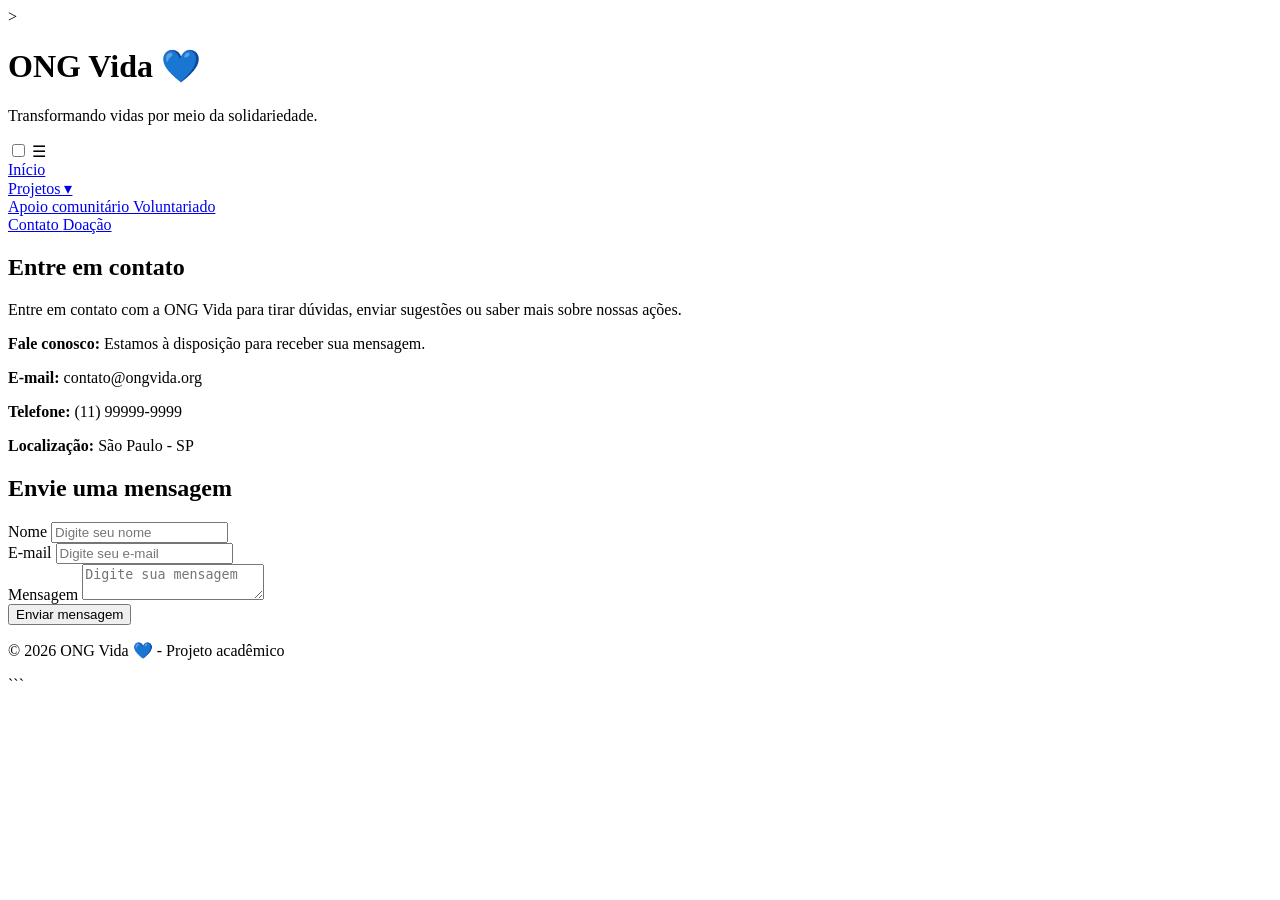
==== Contato.html @ 2d083c19 "feat: adiciona projeto ONG Vida" ====
<!DOCTYPE html>

<html lang="pt-BR">

<head>


<meta charset="UTF-8">

<meta
    name="viewport"
    content="width=device-width, initial-scale=1.0"
>

<meta
    name="description"
    content="Entre em contato com a ONG Vida."
>

<title>Contato - ONG Vida 💙</title>

<link
    rel="stylesheet"
    href="Css/style.css"
>


</head>

<body>


<!-- ==============================
     CABEÇALHO
     ============================== -->

<header>

    <div class="cabecalho">

     
        >

        <div>

            <h1>ONG Vida 💙</h1>

            <p>
                Transformando vidas por meio da solidariedade.
            </p>

        </div>

    </div>


    <!-- ==============================
         MENU
         ============================== -->

    <nav aria-label="Navegação principal">

        <input
            type="checkbox"
            id="menu-toggle"
        >

        <label
            for="menu-toggle"
            class="menu-icon"
        >
            ☰
        </label>


        <div class="menu-links">

            <a href="index.html">
                Início
            </a>


            <div class="dropdown">

                <a href="Projetos.html">
                    Projetos ▾
                </a>


                <div class="dropdown-content">

                    <a href="Projetos.html#apoio">
                        Apoio comunitário
                    </a>

                    <a href="Projetos.html#voluntariado">
                        Voluntariado
                    </a>

                </div>

            </div>


            <a href="Contato.html">
                Contato
            </a>


            <a href="Doacao.html">
                Doação
            </a>

        </div>

    </nav>

</header>



<!-- ==============================
     CONTEÚDO PRINCIPAL
     ============================== -->

<main>


    <section>

        <h2>
            Entre em contato
        </h2>


        <p>
            Entre em contato com a ONG Vida
            para tirar dúvidas, enviar sugestões
            ou saber mais sobre nossas ações.
        </p>


        <div class="alert">

            <strong>
                Fale conosco:
            </strong>

            Estamos à disposição para receber
            sua mensagem.

        </div>


        <p>
            <strong>E-mail:</strong>
            contato@ongvida.org
        </p>


        <p>
            <strong>Telefone:</strong>
            (11) 99999-9999
        </p>


        <p>
            <strong>Localização:</strong>
            São Paulo - SP
        </p>

    </section>



    <!-- ==============================
         FORMULÁRIO
         ============================== -->

    <section>

        <h2>
            Envie uma mensagem
        </h2>


        <form id="form-contato">


            <div>

                <label for="nome">
                    Nome
                </label>

                <input
                    type="text"
                    id="nome"
                    name="nome"
                    placeholder="Digite seu nome"
                    required
                >

            </div>


            <div>

                <label for="email">
                    E-mail
                </label>

                <input
                    type="email"
                    id="email"
                    name="email"
                    placeholder="Digite seu e-mail"
                    required
                >

            </div>


            <div>

                <label for="mensagem">
                    Mensagem
                </label>

                <textarea
                    id="mensagem"
                    name="mensagem"
                    placeholder="Digite sua mensagem"
                    required
                ></textarea>

            </div>


            <button
                type="submit"
                id="btn-enviar"
            >
                Enviar mensagem
            </button>


        </form>

    </section>

</main>



<!-- ==============================
     NOTIFICAÇÃO
     ============================== -->

<div
    id="toast"
    class="toast"
    role="status"
    aria-live="polite"
></div>



<!-- ==============================
     RODAPÉ
     ============================== -->

<footer>

    <p>
        © 2026 ONG Vida 💙 - Projeto acadêmico
    </p>

</footer>



<!-- ==============================
     JAVASCRIPT
     ============================== -->

<script>

    const formulario =
        document.getElementById(
            "form-contato"
        );


    const toast =
        document.getElementById(
            "toast"
        );


    const botaoEnviar =
        document.getElementById(
            "btn-enviar"
        );


    function mostrarToast(mensagem) {

        toast.textContent = mensagem;

        toast.classList.add("mostrar");


        setTimeout(
            function () {

                toast.classList.remove(
                    "mostrar"
                );

            },
            3000
        );

    }


    formulario.addEventListener(
        "submit",
        function (event) {

            event.preventDefault();


            const nome =
                document.getElementById(
                    "nome"
                );


            const email =
                document.getElementById(
                    "email"
                );


            const mensagem =
                document.getElementById(
                    "mensagem"
                );


            /* ==============================
               VALIDAÇÃO DO NOME
               ============================== */

            if (
                nome.value.trim() === ""
            ) {

                mostrarToast(
                    "Digite seu nome."
                );

                nome.focus();

                return;

            }


            /* ==============================
               VALIDAÇÃO DO E-MAIL
               ============================== */

            if (
                email.value.trim() === ""
            ) {

                mostrarToast(
                    "Digite seu e-mail."
                );

                email.focus();

                return;

            }


            if (
                !email.validity.valid
            ) {

                mostrarToast(
                    "Digite um e-mail válido."
                );

                email.focus();

                return;

            }


            /* ==============================
               VALIDAÇÃO DA MENSAGEM
               ============================== */

            if (
                mensagem.value.trim() === ""
            ) {

                mostrarToast(
                    "Digite uma mensagem."
                );

                mensagem.focus();

                return;

            }


            /* ==============================
               SALVAR NO LOCALSTORAGE
               ============================== */

            const dadosMensagem = {

                nome:
                    nome.value.trim(),

                email:
                    email.value.trim(),

                mensagem:
                    mensagem.value.trim(),

                data:
                    new Date().toLocaleString(
                        "pt-BR"
                    )

            };


            let mensagens = [];


            try {

                mensagens =
                    JSON.parse(
                        localStorage.getItem(
                            "ongVidaMensagens"
                        )
                    ) || [];

            } catch (erro) {

                mensagens = [];

            }


            mensagens.push(
                dadosMensagem
            );


            localStorage.setItem(
                "ongVidaMensagens",
                JSON.stringify(
                    mensagens
                )
            );


            /* ==============================
               MENSAGEM DE SUCESSO
               ============================== */

            mostrarToast(
                "Mensagem enviada com sucesso! 💙"
            );


            /* ==============================
               LIMPAR FORMULÁRIO
               ============================== */

            formulario.reset();

        }
    );

</script>
```

</body>

</html>
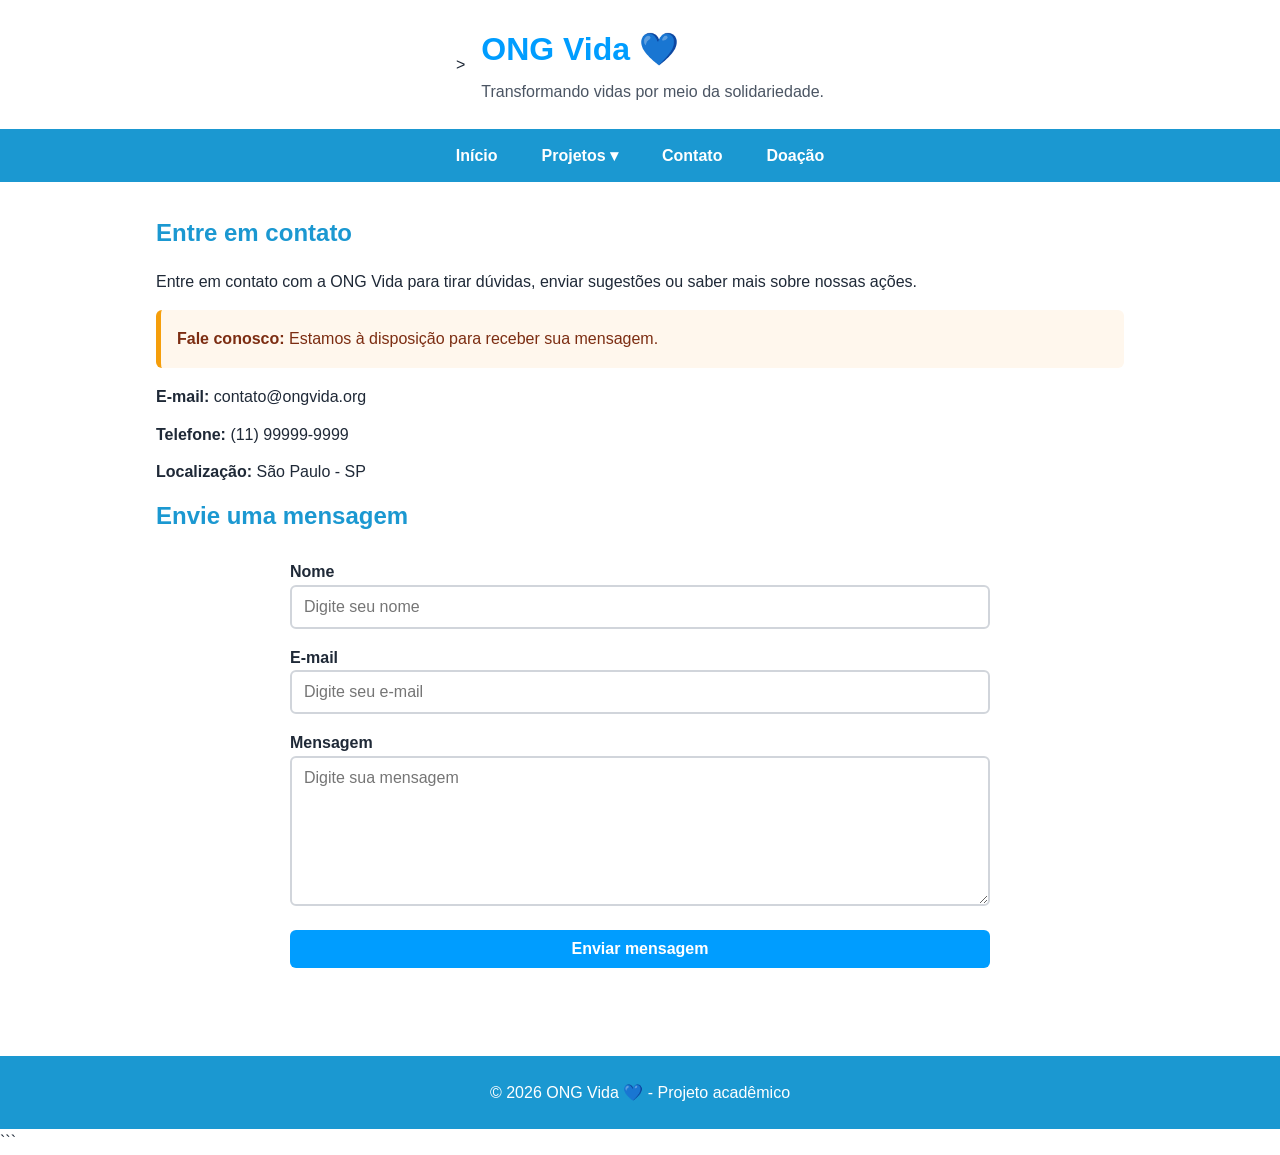
==== commit e77cc1c2: "corrige caminho css" ====
--- a/Contato.html
+++ b/Contato.html
@@ -21,7 +21,7 @@
 
 <link
     rel="stylesheet"
-    href="Css/style.css"
+    href="css/style.css"
 >
 
 
--- a/css/style.css
+++ b/css/style.css
@@ -0,0 +1,1177 @@
+/* ==================================================
+ONG VIDA 💙
+CSS COMPLETO
+================================================== */
+
+/* ==================================================
+
+1. VARIÁVEIS
+   ================================================== */
+
+:root {
+
+
+--cor-primaria: #009DFF;
+--cor-primaria-escura: #1B98D1;
+--cor-secundaria: #2F97DB;
+--cor-destaque: #0666FF;
+
+--cor-texto: #1F2937;
+--cor-texto-secundario: #4B5563;
+
+--cor-fundo: #FFFFFF;
+--cor-fundo-secundario: #F3F4F6;
+
+--cor-sucesso: #16A34A;
+--cor-erro: #DC2626;
+--cor-alerta: #F59E0B;
+
+--fonte-xs: 0.75rem;
+--fonte-sm: 0.875rem;
+--fonte-md: 1rem;
+--fonte-lg: 1.5rem;
+--fonte-xl: 2rem;
+
+--espaco-4: 4px;
+--espaco-8: 8px;
+--espaco-12: 12px;
+--espaco-16: 16px;
+--espaco-24: 24px;
+--espaco-32: 32px;
+
+
+}
+
+/* ==================================================
+2. RESET
+================================================== */
+
+* {
+  margin: 0;
+  padding: 0;
+  box-sizing: border-box;
+  }
+
+html {
+scroll-behavior: smooth;
+}
+
+body {
+min-height: 100vh;
+
+
+font-family: Arial, Helvetica, sans-serif;
+
+font-size: var(--fonte-md);
+line-height: 1.6;
+
+color: var(--cor-texto);
+background-color: var(--cor-fundo);
+
+
+}
+
+/* ==================================================
+3. IMAGENS
+================================================== */
+
+img {
+max-width: 100%;
+height: auto;
+display: block;
+}
+
+/* ==================================================
+4. LINKS
+================================================== */
+
+a {
+color: inherit;
+text-decoration: none;
+}
+
+/* ==================================================
+5. CABEÇALHO
+================================================== */
+
+header {
+width: 100%;
+background-color: var(--cor-fundo);
+}
+
+.cabecalho {
+display: flex;
+
+
+align-items: center;
+justify-content: center;
+
+gap: var(--espaco-16);
+
+max-width: 1000px;
+
+margin: 0 auto;
+
+padding: var(--espaco-24) var(--espaco-16);
+
+
+}
+
+.logo {
+width: 70px;
+height: 70px;
+
+
+object-fit: contain;
+
+
+}
+
+.cabecalho h1 {
+margin-bottom: var(--espaco-4);
+
+
+color: var(--cor-primaria);
+
+font-size: var(--fonte-xl);
+
+
+}
+
+.cabecalho p {
+color: var(--cor-texto-secundario);
+
+
+font-size: var(--fonte-md);
+
+
+}
+
+/* ==================================================
+6. NAVEGAÇÃO
+================================================== */
+
+nav {
+width: 100%;
+
+
+background-color: var(--cor-primaria-escura);
+
+
+}
+
+.menu-links {
+display: flex;
+
+
+align-items: center;
+justify-content: center;
+
+gap: var(--espaco-8);
+
+max-width: 1000px;
+
+margin: 0 auto;
+
+
+}
+
+.menu-links > a,
+.dropdown > a {
+display: block;
+
+
+padding: 14px 18px;
+
+color: white;
+
+font-weight: bold;
+
+transition:
+    background-color 0.2s ease,
+    color 0.2s ease;
+
+
+}
+
+.menu-links > a:hover,
+.dropdown > a:hover {
+background-color: var(--cor-destaque);
+}
+
+.menu-links > a:focus,
+.dropdown > a:focus {
+outline: 3px solid white;
+outline-offset: -3px;
+}
+
+.menu-links > a:active,
+.dropdown > a:active {
+transform: scale(0.98);
+}
+
+/* ==================================================
+7. MENU DROPDOWN
+================================================== */
+
+.dropdown {
+position: relative;
+}
+
+.dropdown-content {
+display: none;
+
+
+position: absolute;
+
+top: 100%;
+left: 0;
+
+min-width: 210px;
+
+background-color: white;
+
+border: 1px solid #E5E7EB;
+
+border-radius: 0 0 8px 8px;
+
+box-shadow:
+    0 5px 15px rgba(0, 0, 0, 0.15);
+
+z-index: 50;
+
+
+}
+
+.dropdown-content a {
+display: block;
+
+
+padding: 12px 16px;
+
+color: var(--cor-texto);
+
+transition:
+    background-color 0.2s ease,
+    color 0.2s ease;
+
+
+}
+
+.dropdown-content a:hover {
+background-color: var(--cor-fundo-secundario);
+
+
+color: var(--cor-destaque);
+
+
+}
+
+.dropdown-content a:focus {
+outline: 3px solid var(--cor-destaque);
+outline-offset: -3px;
+}
+
+.dropdown:hover .dropdown-content,
+.dropdown:focus-within .dropdown-content {
+display: block;
+}
+
+/* ==================================================
+8. MENU HAMBÚRGUER
+================================================== */
+
+#menu-toggle {
+display: none;
+}
+
+.menu-icon {
+display: none;
+
+
+padding: 12px 16px;
+
+color: white;
+
+font-size: 28px;
+
+cursor: pointer;
+
+text-align: center;
+
+
+}
+
+.menu-icon:hover {
+background-color: var(--cor-destaque);
+}
+
+.menu-icon:focus {
+outline: 3px solid white;
+}
+
+/* ==================================================
+9. CONTEÚDO PRINCIPAL
+================================================== */
+
+main {
+width: 100%;
+
+
+max-width: 1000px;
+
+margin: 0 auto;
+
+padding: var(--espaco-32) var(--espaco-16);
+
+
+}
+
+main h2 {
+margin-bottom: var(--espaco-16);
+
+
+color: var(--cor-primaria-escura);
+
+font-size: var(--fonte-lg);
+
+
+}
+
+main p {
+margin-bottom: var(--espaco-12);
+}
+
+/* ==================================================
+10. GRID PRINCIPAL - 12 COLUNAS
+================================================== */
+
+.secao-principal {
+display: grid;
+
+
+grid-template-columns: repeat(12, 1fr);
+
+gap: var(--espaco-32);
+
+align-items: center;
+
+margin-bottom: var(--espaco-32);
+
+
+}
+
+.conteudo-principal {
+grid-column: span 7;
+}
+
+.imagem-principal {
+grid-column: span 5;
+}
+
+.imagem-principal img {
+width: 100%;
+
+
+max-height: 350px;
+
+object-fit: cover;
+
+border-radius: 12px;
+
+box-shadow:
+    0 5px 15px rgba(0, 0, 0, 0.15);
+
+
+}
+
+/* ==================================================
+11. SEÇÃO DE INFORMAÇÕES
+================================================== */
+
+.secao-info {
+padding: var(--espaco-24);
+
+
+margin-bottom: var(--espaco-32);
+
+background-color: var(--cor-fundo-secundario);
+
+border-radius: 12px;
+
+border-left: 5px solid var(--cor-primaria);
+
+
+}
+
+.secao-info h2 {
+margin-bottom: var(--espaco-12);
+}
+
+/* ==================================================
+12. BADGES
+================================================== */
+
+.badges {
+display: flex;
+
+
+flex-wrap: wrap;
+
+gap: var(--espaco-8);
+
+margin-top: var(--espaco-16);
+
+
+}
+
+.badge {
+display: inline-block;
+
+
+padding: 6px 12px;
+
+border-radius: 20px;
+
+background-color: var(--cor-primaria);
+
+color: white;
+
+font-size: var(--fonte-sm);
+
+font-weight: bold;
+
+
+}
+
+/* ==================================================
+13. ALERTA
+================================================== */
+
+.alert {
+margin: var(--espaco-16) 0;
+
+
+padding: var(--espaco-16);
+
+border-left: 5px solid var(--cor-alerta);
+
+border-radius: 6px;
+
+background-color: #FFF7ED;
+
+color: #7C2D12;
+
+
+}
+
+.alert strong {
+font-weight: bold;
+}
+
+/* ==================================================
+14. BOTÕES
+================================================== */
+
+button {
+padding: 10px 18px;
+
+
+border: none;
+
+border-radius: 6px;
+
+background-color: var(--cor-primaria);
+
+color: white;
+
+font-family: inherit;
+
+font-size: var(--fonte-md);
+
+font-weight: bold;
+
+cursor: pointer;
+
+transition:
+    background-color 0.2s ease,
+    transform 0.1s ease,
+    box-shadow 0.2s ease;
+
+
+}
+
+button:hover {
+background-color: var(--cor-primaria-escura);
+
+
+box-shadow:
+    0 3px 8px rgba(0, 0, 0, 0.2);
+
+
+}
+
+button:focus {
+outline: 3px solid var(--cor-destaque);
+
+
+outline-offset: 3px;
+
+
+}
+
+button:active {
+transform: scale(0.97);
+}
+
+button:disabled {
+background-color: #9CA3AF;
+
+
+cursor: not-allowed;
+
+opacity: 0.7;
+
+box-shadow: none;
+
+
+}
+
+/* ==================================================
+15. ÁREA DOS BOTÕES
+================================================== */
+
+.acoes {
+display: flex;
+
+
+flex-wrap: wrap;
+
+gap: var(--espaco-12);
+
+margin-top: var(--espaco-16);
+
+
+}
+
+/* ==================================================
+16. TOAST / NOTIFICAÇÃO
+================================================== */
+
+.toast {
+position: fixed;
+
+
+right: 20px;
+bottom: 20px;
+
+min-width: 250px;
+max-width: 400px;
+
+padding: 14px 18px;
+
+border-radius: 8px;
+
+background-color: var(--cor-sucesso);
+
+color: white;
+
+font-weight: bold;
+
+box-shadow:
+    0 5px 20px rgba(0, 0, 0, 0.2);
+
+opacity: 0;
+
+visibility: hidden;
+
+transform: translateY(20px);
+
+transition:
+    opacity 0.3s ease,
+    visibility 0.3s ease,
+    transform 0.3s ease;
+
+z-index: 2000;
+
+
+}
+
+.toast.mostrar {
+opacity: 1;
+
+
+visibility: visible;
+
+transform: translateY(0);
+
+
+}
+
+/* ==================================================
+17. MODAL
+================================================== */
+
+.modal {
+display: none;
+
+
+position: fixed;
+
+top: 0;
+left: 0;
+
+width: 100%;
+height: 100%;
+
+justify-content: center;
+
+align-items: center;
+
+padding: var(--espaco-16);
+
+background-color: rgb(13, 0, 255);
+
+z-index: 1000;
+
+
+}
+
+.modal-conteudo {
+position: relative;
+
+
+width: 90%;
+
+max-width: 500px;
+
+padding: 30px;
+
+border-radius: 10px;
+
+background-color: white;
+
+color: var(--cor-texto);
+
+box-shadow:
+    0 5px 20px rgb(0, 13, 253);
+
+animation: aparecerModal 0.2s ease;
+
+
+}
+
+@keyframes aparecerModal {
+
+
+from {
+    opacity: 0;
+    transform: scale(0.95);
+}
+
+to {
+    opacity: 1;
+    transform: scale(1);
+}
+
+
+}
+
+.modal-conteudo h2 {
+margin-bottom: var(--espaco-16);
+}
+
+.modal-conteudo p {
+margin-bottom: var(--espaco-12);
+}
+
+.fechar-modal {
+position: absolute;
+
+
+top: 10px;
+right: 15px;
+
+width: auto;
+
+padding: 0;
+
+border: none;
+
+background: transparent;
+
+color: var(--cor-texto);
+
+font-size: 28px;
+
+line-height: 1;
+
+cursor: pointer;
+
+box-shadow: none;
+
+
+}
+
+.fechar-modal:hover {
+background: transparent;
+
+
+color: var(--cor-erro);
+
+box-shadow: none;
+
+
+}
+
+/* ==================================================
+18. PROJETOS
+================================================== */
+
+.projetos {
+display: flex;
+
+
+flex-wrap: wrap;
+
+gap: var(--espaco-24);
+
+margin-top: var(--espaco-24);
+
+
+}
+
+.projeto {
+flex: 1 1 300px;
+
+
+padding: var(--espaco-24);
+
+background-color: var(--cor-fundo-secundario);
+
+border-radius: 10px;
+
+border: 1px solid #E5E7EB;
+
+transition:
+    transform 0.2s ease,
+    box-shadow 0.2s ease;
+
+
+}
+
+.projeto:hover {
+transform: translateY(-4px);
+
+
+box-shadow:
+    0 8px 20px rgba(0, 0, 0, 0.12);
+
+
+}
+
+.projeto img {
+width: 100%;
+
+
+height: 220px;
+
+object-fit: cover;
+
+margin-bottom: var(--espaco-16);
+
+border-radius: 8px;
+
+
+}
+
+.projeto h2 {
+margin-bottom: var(--espaco-12);
+}
+
+.projeto p {
+color: var(--cor-texto-secundario);
+}
+
+/* ==================================================
+19. FORMULÁRIOS
+================================================== */
+
+form {
+display: flex;
+
+
+flex-direction: column;
+
+gap: var(--espaco-16);
+
+max-width: 700px;
+
+margin: var(--espaco-24) auto;
+
+
+}
+
+label {
+font-weight: bold;
+
+
+color: var(--cor-texto);
+
+
+}
+
+input,
+textarea,
+select {
+width: 100%;
+
+
+padding: 11px 12px;
+
+border: 2px solid #D1D5DB;
+
+border-radius: 6px;
+
+background-color: white;
+
+color: var(--cor-texto);
+
+font-family: inherit;
+
+font-size: var(--fonte-md);
+
+transition:
+    border-color 0.2s ease,
+    box-shadow 0.2s ease;
+
+
+}
+
+textarea {
+min-height: 150px;
+
+
+resize: vertical;
+
+
+}
+
+input:focus,
+textarea:focus,
+select:focus {
+outline: none;
+
+
+border-color: var(--cor-destaque);
+
+box-shadow:
+    0 0 0 3px rgba(6, 102, 255, 0.15);
+
+
+}
+
+input:valid,
+textarea:valid,
+select:valid {
+border-color: var(--cor-sucesso);
+}
+
+input:invalid:not(:placeholder-shown),
+textarea:invalid:not(:placeholder-shown),
+select:invalid {
+border-color: var(--cor-erro);
+}
+
+/* ==================================================
+20. DOAÇÃO
+================================================== */
+
+.doacao {
+max-width: 700px;
+
+
+margin: 0 auto;
+
+padding: var(--espaco-24);
+
+background-color: var(--cor-fundo-secundario);
+
+border-radius: 12px;
+
+border-top: 5px solid var(--cor-primaria);
+
+
+}
+
+.doacao h2 {
+text-align: center;
+}
+
+.doacao .badge {
+margin-bottom: var(--espaco-16);
+}
+
+/* ==================================================
+21. RODAPÉ
+================================================== */
+
+footer {
+margin-top: var(--espaco-32);
+
+
+padding: var(--espaco-24) var(--espaco-16);
+
+background-color: var(--cor-primaria-escura);
+
+color: white;
+
+text-align: center;
+
+
+}
+
+footer p {
+margin: 0;
+}
+
+/* ==================================================
+22. RESPONSIVIDADE - 1200px
+================================================== */
+
+@media (max-width: 1200px) {
+
+
+main,
+.cabecalho {
+    max-width: 900px;
+}
+
+
+}
+
+/* ==================================================
+23. RESPONSIVIDADE - 992px
+================================================== */
+
+@media (max-width: 992px) {
+
+
+main,
+.cabecalho {
+    max-width: 90%;
+}
+
+
+.secao-principal {
+    gap: var(--espaco-24);
+}
+
+
+.conteudo-principal {
+    grid-column: span 7;
+}
+
+
+.imagem-principal {
+    grid-column: span 5;
+}
+
+
+}
+
+/* ==================================================
+24. RESPONSIVIDADE - 768px
+================================================== */
+
+@media (max-width: 768px) {
+
+
+.cabecalho {
+    flex-direction: column;
+
+    text-align: center;
+}
+
+
+.menu-icon {
+    display: block;
+}
+
+
+.menu-links {
+    display: none;
+
+    flex-direction: column;
+
+    align-items: stretch;
+
+    width: 100%;
+}
+
+
+#menu-toggle:checked + .menu-icon + .menu-links {
+    display: flex;
+}
+
+
+.menu-links > a,
+.dropdown > a {
+    width: 100%;
+
+    text-align: center;
+}
+
+
+.dropdown-content {
+    position: static;
+
+    width: 100%;
+
+    border-radius: 0;
+
+    box-shadow: none;
+}
+
+
+.secao-principal {
+    grid-template-columns: 1fr;
+}
+
+
+.conteudo-principal,
+.imagem-principal {
+    grid-column: 1 / -1;
+}
+
+
+.imagem-principal {
+    order: -1;
+}
+
+
+.projetos {
+    flex-direction: column;
+}
+
+
+.projeto {
+    width: 100%;
+}
+
+
+}
+
+/* ==================================================
+25. RESPONSIVIDADE - 576px
+================================================== */
+
+@media (max-width: 576px) {
+
+
+.cabecalho {
+    padding: var(--espaco-16);
+}
+
+
+.logo {
+    width: 60px;
+    height: 60px;
+}
+
+
+.cabecalho h1 {
+    font-size: 1.7rem;
+}
+
+
+.cabecalho p {
+    font-size: var(--fonte-sm);
+}
+
+
+main {
+    padding:
+        var(--espaco-24)
+        var(--espaco-12);
+}
+
+
+.secao-info,
+.doacao,
+.projeto {
+    padding: var(--espaco-16);
+}
+
+
+.acoes {
+    flex-direction: column;
+}
+
+
+.acoes button {
+    width: 100%;
+}
+
+
+.toast {
+    right: 12px;
+    bottom: 12px;
+
+    left: 12px;
+
+    min-width: auto;
+
+    max-width: none;
+}
+
+
+.modal-conteudo {
+    width: 95%;
+
+    padding: 24px 18px;
+}
+
+
+}
+
+/* ==================================================
+26. RESPONSIVIDADE - 400px
+================================================== */
+
+@media (max-width: 400px) {
+
+
+.cabecalho h1 {
+    font-size: 1.5rem;
+}
+
+
+.cabecalho p {
+    font-size: var(--fonte-xs);
+}
+
+
+main h2 {
+    font-size: 1.3rem;
+}
+
+
+button {
+    width: 100%;
+}
+
+
+.badge {
+    width: 100%;
+
+    text-align: center;
+}
+
+
+.modal-conteudo {
+    padding: 22px 15px;
+}
+
+
+}
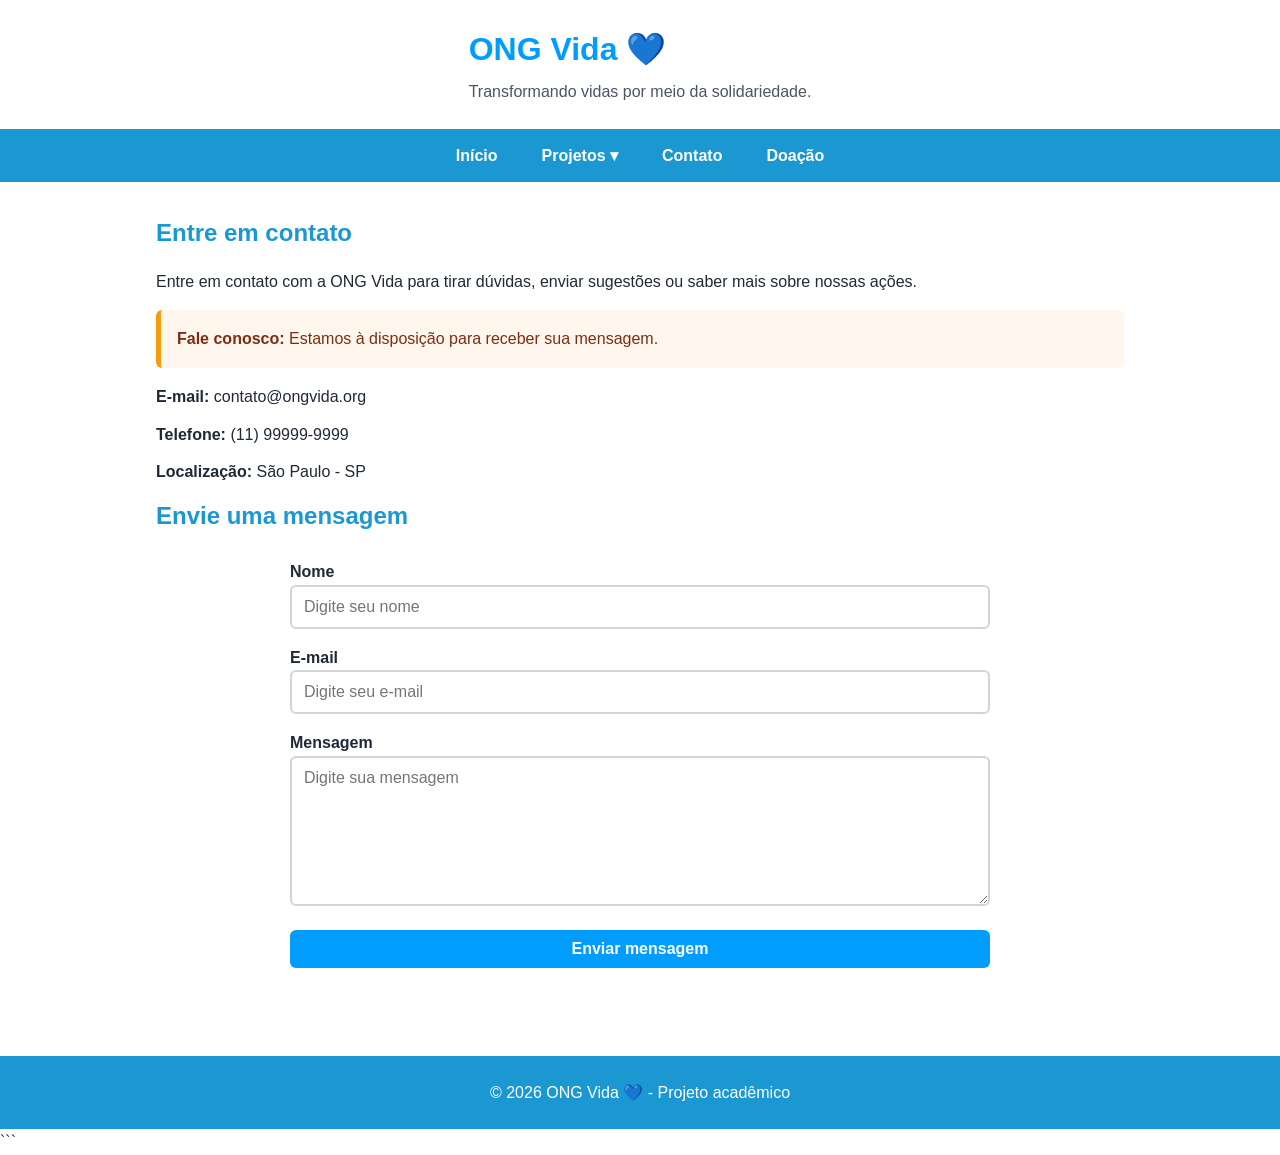
==== commit cd7ccb2e: ">" ====
--- a/Contato.html
+++ b/Contato.html
@@ -37,10 +37,7 @@
 <header>
 
     <div class="cabecalho">
-
-     
-        >
-
+        
         <div>
 
             <h1>ONG Vida 💙</h1>
